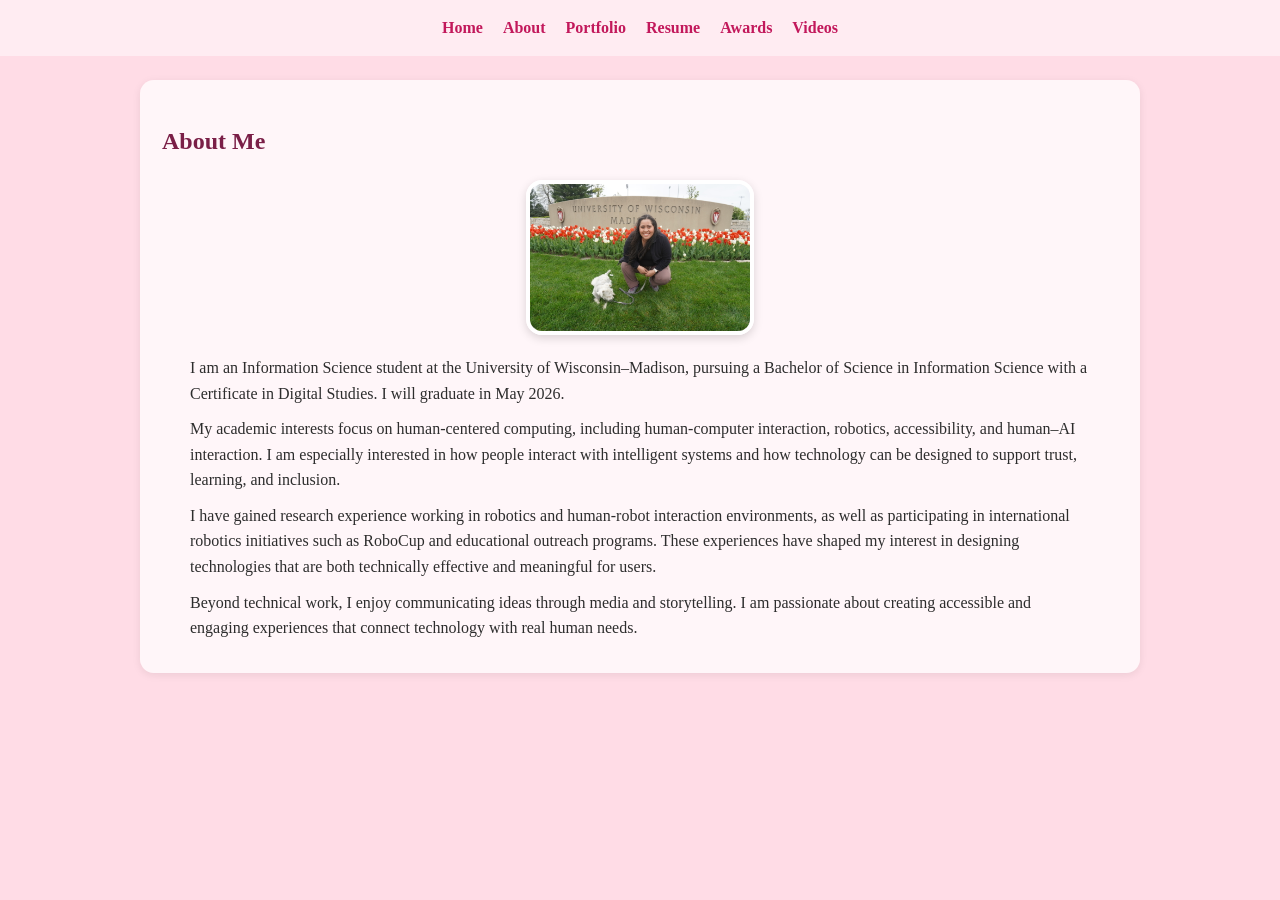
==== about.html @ b098000a "Update portfolio homepage, add about page, and upload photos" ====
<!DOCTYPE html>
<html lang="en">
<head>
  <meta charset="UTF-8">
  <title>About | Lisette Lurker</title>
  <meta name="viewport" content="width=device-width, initial-scale=1">
  <link rel="stylesheet" href="makeup.css">
</head>
<body>

  <nav>
    <ul>
      <li><a href="index.html">Home</a></li>
      <li><a href="about.html">About</a></li>
      <li><a href="research.html">Portfolio</a></li>
      <li><a href="resumen.html">Resume</a></li>
      <li><a href="awards.html">Awards</a></li>
      <li><a href="videos.html">Videos</a></li>
    </ul>
  </nav>

  <main class="content">

    <section class="card">
      <h1>About Me</h1>

      <img src="Lisette.jpeg" alt="Lisette Lurker at the University of Wisconsin–Madison" class="profile-photo">

      <p>
        I am an Information Science student at the University of Wisconsin–Madison,
        pursuing a Bachelor of Science in Information Science with a Certificate in Digital Studies.
        I will graduate in May 2026.
      </p>

      <p>
        My academic interests focus on human-centered computing, including human-computer interaction,
        robotics, accessibility, and human–AI interaction. I am especially interested in how people
        interact with intelligent systems and how technology can be designed to support trust,
        learning, and inclusion.
      </p>

      <p>
        I have gained research experience working in robotics and human-robot interaction environments,
        as well as participating in international robotics initiatives such as RoboCup and educational
        outreach programs. These experiences have shaped my interest in designing technologies that are
        both technically effective and meaningful for users.
      </p>

      <p>
        Beyond technical work, I enjoy communicating ideas through media and storytelling. I am passionate
        about creating accessible and engaging experiences that connect technology with real human needs.
      </p>

    </section>

  </main>

</body>
</html>
---- makeup.css ----
body {
    background-color: #ffdce6;
    font-family: Georgia, serif;
    margin: 0;
    padding: 0;
    color: #2d2d2d;
    line-height: 1.6;
}

header {
    text-align: center;
    padding: 40px 20px 20px;
}

h1, h2, h3 {
    font-family: Georgia, serif;
    color: #7a1f47;
}

p {
    max-width: 900px;
    margin: 10px auto;
}

nav {
    background: rgba(255, 255, 255, 0.45);
    padding: 15px 10px;
}

nav ul {
    list-style: none;
    padding: 0;
    margin: 0;
    display: flex;
    gap: 20px;
    justify-content: center;
    flex-wrap: wrap;
}

nav li {
    text-align: center;
}

nav a {
    text-decoration: none;
    color: #c2185b;
    font-weight: bold;
    display: inline-block;
}

nav img {
    width: 120px;
    height: 120px;
    object-fit: cover;
    border-radius: 12px;
    border: 2px solid white;
    box-shadow: 0 2px 6px rgba(0,0,0,0.1);
    display: block;
    margin: 0 auto 8px;
}

main {
    max-width: 1000px;
    margin: 0 auto;
    padding: 24px;
}

section {
    background: rgba(255, 255, 255, 0.75);
    border-radius: 14px;
    padding: 22px;
    margin-bottom: 22px;
    box-shadow: 0 2px 8px rgba(0,0,0,0.08);
}

.profile-photo {
    width: 220px;
    max-width: 90%;
    height: auto;
    display: block;
    margin: 20px auto;
    border-radius: 16px;
    border: 4px solid white;
    box-shadow: 0 3px 10px rgba(0,0,0,0.15);
}

.video-thumb {
    max-width: 100%;
    height: auto;
    display: block;
    margin: 20px auto;
    border-radius: 12px;
    box-shadow: 0 2px 8px rgba(0,0,0,0.12);
}

.gallery {
    display: grid;
    grid-template-columns: repeat(auto-fit, minmax(180px, 1fr));
    gap: 14px;
    align-items: start;
    margin: 24px 0;
}

.gallery img {
    width: 100%;
    height: 160px;
    object-fit: cover;
    border-radius: 10px;
    border: 2px solid #fff;
    box-shadow: 0 2px 6px rgba(0,0,0,0.12);
    display: block;
}

a {
    color: #a31554;
}

a:hover {
    color: #7a1f47;
}

@media (min-width: 768px) {
    .gallery img {
        height: 200px;
    }
}

@media (max-width: 600px) {
    header {
        padding: 28px 14px 14px;
    }

    nav img {
        width: 100px;
        height: 100px;
    }

    .profile-photo {
        width: 180px;
    }

    section {
        padding: 18px;
    }
}

@media (max-width: 380px) {
    .gallery img {
        height: 130px;
    }
}
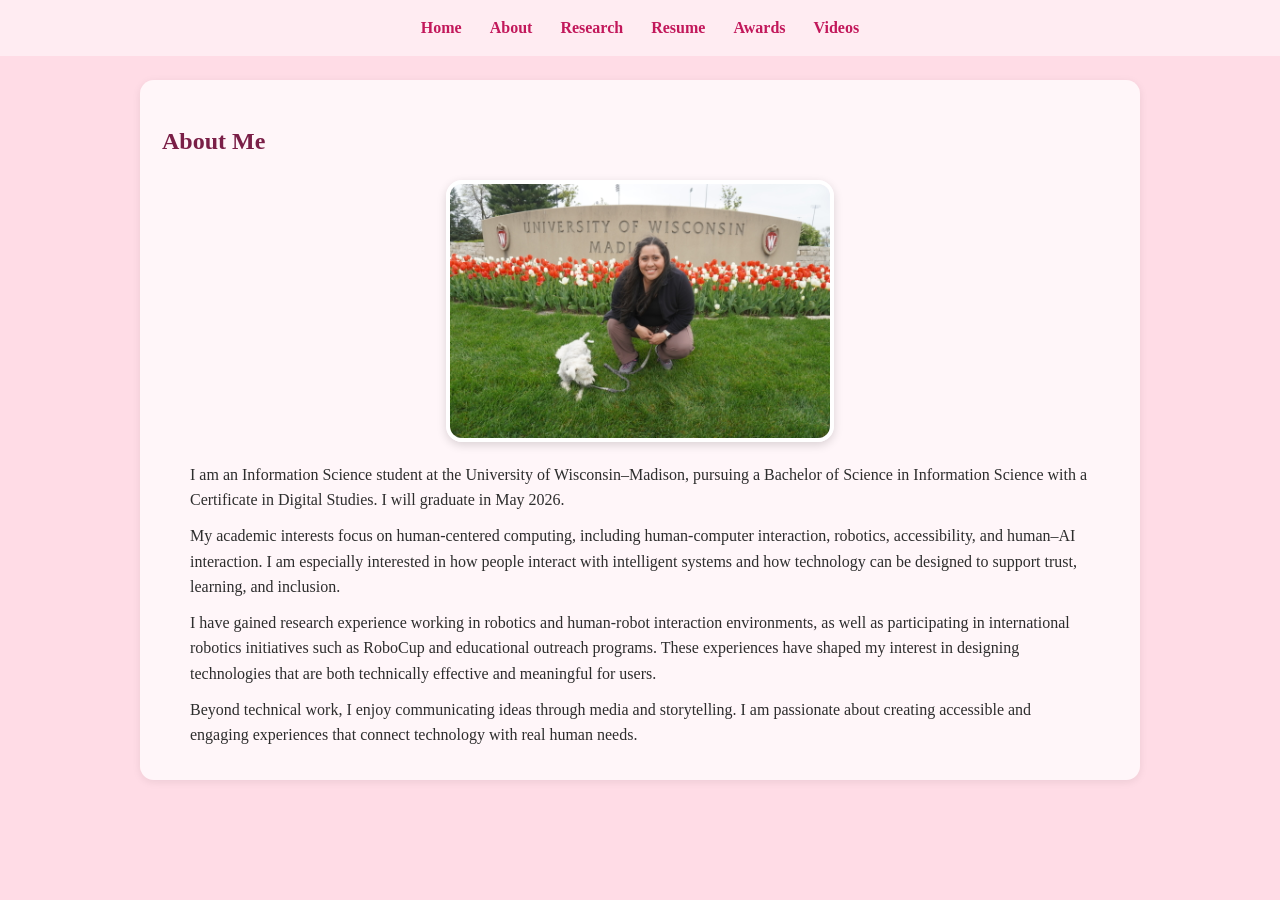
==== commit 7e1bb786: "update: rename portfolio to research in navigation and reorganize menu" ====
--- a/about.html
+++ b/about.html
@@ -12,7 +12,7 @@
     <ul>
       <li><a href="index.html">Home</a></li>
       <li><a href="about.html">About</a></li>
-      <li><a href="research.html">Portfolio</a></li>
+      <li><a href="research.html">Research</a></li>
       <li><a href="resumen.html">Resume</a></li>
       <li><a href="awards.html">Awards</a></li>
       <li><a href="videos.html">Videos</a></li>
--- a/makeup.css
+++ b/makeup.css
@@ -32,7 +32,7 @@
     padding: 0;
     margin: 0;
     display: flex;
-    gap: 20px;
+    gap: 28px;
     justify-content: center;
     flex-wrap: wrap;
 }
@@ -46,17 +46,6 @@
     color: #c2185b;
     font-weight: bold;
     display: inline-block;
-}
-
-nav img {
-    width: 120px;
-    height: 120px;
-    object-fit: cover;
-    border-radius: 12px;
-    border: 2px solid white;
-    box-shadow: 0 2px 6px rgba(0,0,0,0.1);
-    display: block;
-    margin: 0 auto 8px;
 }
 
 main {
@@ -74,7 +63,7 @@
 }
 
 .profile-photo {
-    width: 220px;
+    width: 380px;
     max-width: 90%;
     height: auto;
     display: block;
@@ -130,13 +119,12 @@
         padding: 28px 14px 14px;
     }
 
-    nav img {
-        width: 100px;
-        height: 100px;
+    nav ul {
+        gap: 16px;
     }
 
     .profile-photo {
-        width: 180px;
+        width: 260px;
     }
 
     section {
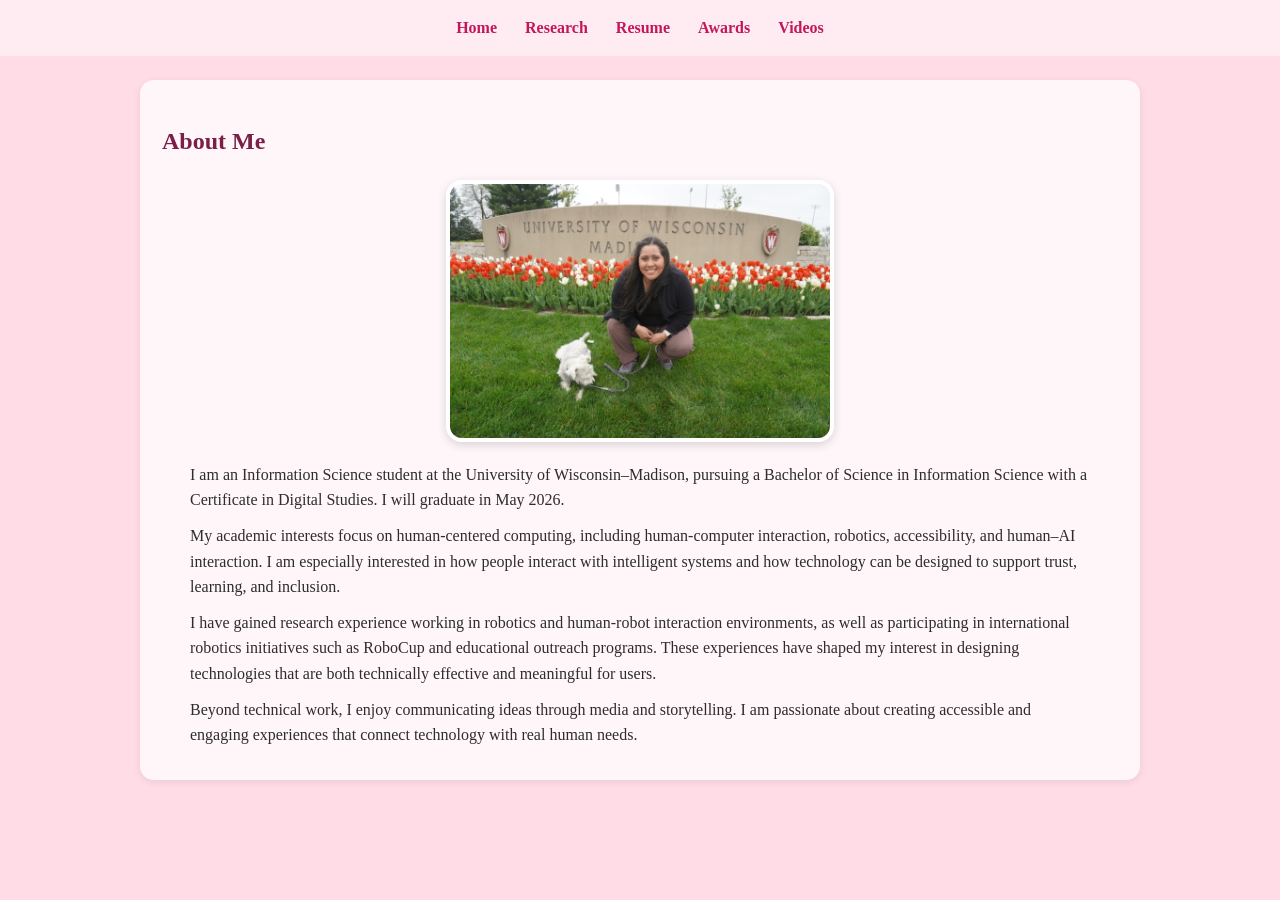
==== commit c47f65f0: "style: unify project image sizes" ====
--- a/about.html
+++ b/about.html
@@ -11,7 +11,6 @@
   <nav>
     <ul>
       <li><a href="index.html">Home</a></li>
-      <li><a href="about.html">About</a></li>
       <li><a href="research.html">Research</a></li>
       <li><a href="resumen.html">Resume</a></li>
       <li><a href="awards.html">Awards</a></li>
--- a/makeup.css
+++ b/makeup.css
@@ -99,7 +99,15 @@
     box-shadow: 0 2px 6px rgba(0,0,0,0.12);
     display: block;
 }
-
+.project-img {
+    width: 100%;
+    max-width: 600px;
+    height: 300px;
+    object-fit: cover;
+    display: block;
+    margin: 15px auto;
+    border-radius: 12px;
+}
 a {
     color: #a31554;
 }
@@ -136,4 +144,4 @@
     .gallery img {
         height: 130px;
     }
-}+}
